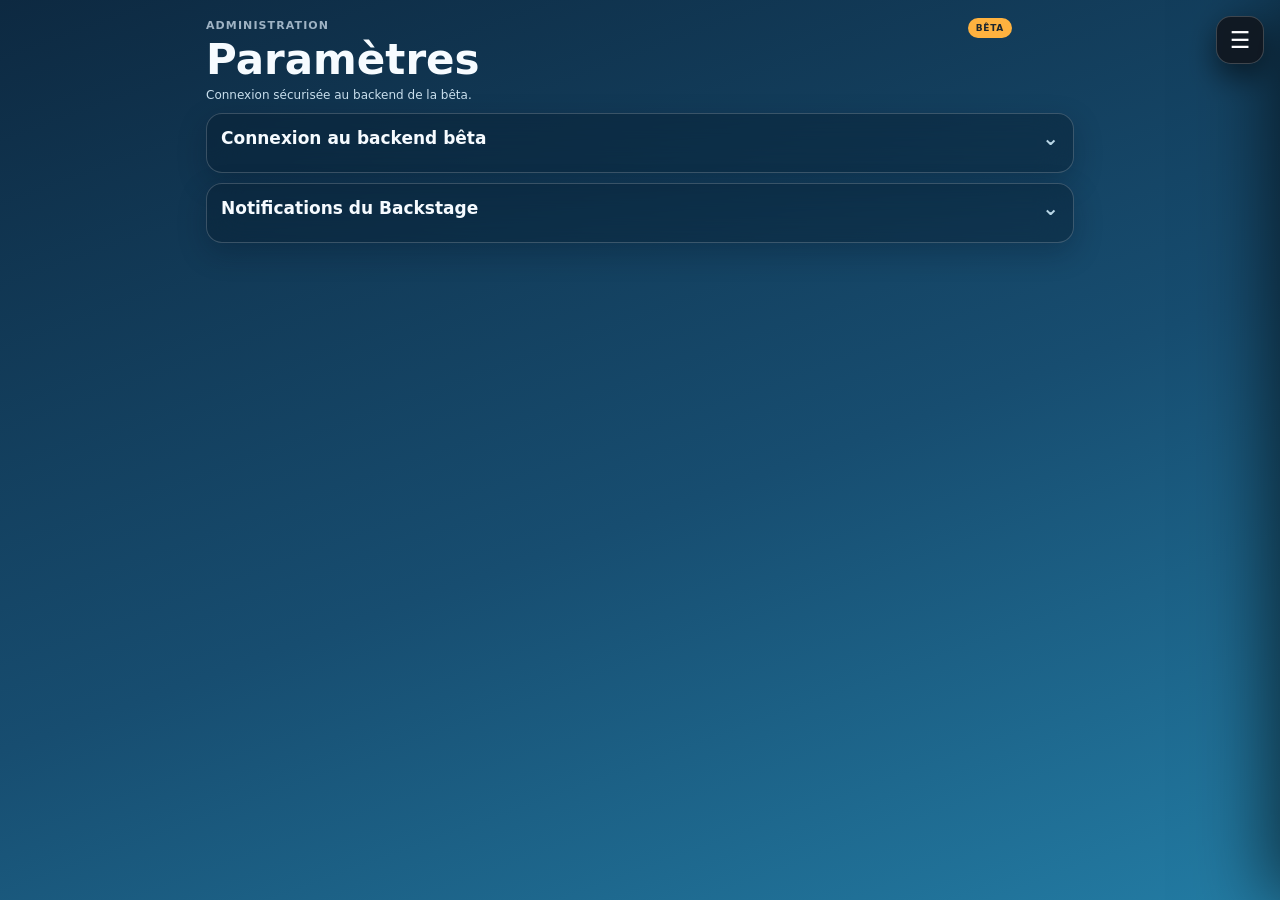
==== administration.html @ 6ad8af55 "Clarify partial hour exceptions" ====
<!DOCTYPE html>
<html lang="fr">
<head>
<meta charset="UTF-8">
<meta name="viewport" content="width=device-width,initial-scale=1,maximum-scale=1,user-scalable=no,viewport-fit=cover">
<title>Espaces — Backstage bêta</title>
<meta name="theme-color" content="#102b45">
<link rel="manifest" href="manifest.webmanifest">
  <link rel="stylesheet" href="assets/css/administration.css?v=20260828-1">
<link rel="stylesheet" href="assets/css/backstage-shell.css?v=20260716-1">
</head>
<body>
<main class="admin-shell">
  <header class="admin-header">
    <div class="admin-heading">
      <p class="admin-eyebrow">Administration</p>
      <h1 id="adminPageTitle">Espaces</h1>
      <p id="adminPageSubtitle">Statuts et horaires propres aux espaces de la PWA.</p>
    </div>
        <span class="environment">BÊTA</span>
  </header>

  <div data-admin-section="notifications" hidden>
  <details class="panel collapsible-panel" aria-labelledby="formTitle">
    <summary class="panel-heading">
      <span id="formTitle" class="panel-title">Nouvelle alerte</span>
      <button id="cancelEditBtn" class="secondary" type="button" hidden>Annuler</button>
    </summary>
    <form id="alertForm">
      <input id="editingId" type="hidden">
      <label>Catégorie
        <select id="categorie" required>
          <option value="">Choisir une catégorie</option>
          <option value="Espaces de travail">Espaces de travail</option>
          <option value="Paddocks">Paddocks</option>
          <option value="Informations">Informations</option>
          <option value="Mise à jour">Mise à jour</option>
        </select>
      </label>
      <label>Titre
        <input id="titre" maxlength="160" required placeholder="Titre visible dans la liste">
      </label>
      <label>Message
        <span class="format-toolbar" aria-label="Mise en forme du message">
          <button type="button" data-format="bold" aria-label="Mettre en gras"><strong>G</strong></button>
          <button type="button" data-format="underline" aria-label="Souligner"><u>S</u></button>
          <button type="button" data-format="link" aria-label="Ajouter un lien">Lien</button>
        </span>
        <textarea id="message" maxlength="5000" rows="7" required placeholder="Message complet"></textarea>
      </label>
      <div class="switches single-option">
        <label class="check"><input id="epingle" type="checkbox"> Épingler l’alerte</label>
      </div>
      <div class="schedule-fields" aria-label="Programmation de l’envoi">
        <label>Date de programmation
          <input id="scheduledDate" type="date">
        </label>
        <label>Heure
          <input id="scheduledTime" type="time">
        </label>
      </div>
      <p class="safety-note">Les données et les push de cette page restent isolés dans l’environnement bêta.</p>
      <div class="form-actions">
        <button id="publishBtn" type="submit" name="delivery" value="publish">Publier</button>
        <button id="sendBtn" class="send" type="submit" name="delivery" value="send">Envoyer</button>
        <button id="scheduleBtn" class="schedule" type="submit" name="delivery" value="schedule">Programmer</button>
      </div>
      <p class="action-help"><strong>Publier</strong> : visible dans la PWA sans push. <strong>Envoyer</strong> : visible dans la PWA avec push. <strong>Programmer</strong> : invisible jusqu’à l’heure choisie, puis publié et poussé automatiquement.</p>
      <p id="formStatus" class="status" role="status"></p>
    </form>
  </details>

  <details class="panel collapsible-panel" open aria-labelledby="listTitle">
    <summary class="panel-heading">
      <span id="listTitle" class="panel-title">Alertes enregistrées</span>
      <button id="refreshBtn" class="secondary" type="button">Actualiser</button>
    </summary>
    <div class="alerts-scroll">
      <div id="alertsList" class="alerts-list">
      <p class="empty">Connectez le backend pour afficher les alertes.</p>
      </div>
    </div>
  </details>
  </div>

  <section class="admin-section" data-admin-section="spaces">
    <details class="panel collapsible-panel spaces-overview">
      <summary class="panel-heading">
        <span class="panel-title">Espaces</span>
        <button id="refreshSpacesBtn" class="secondary" type="button">Actualiser</button>
      </summary>
      <p class="section-help">Touchez un statut pour le changer immédiatement. Le chevron ouvre tous les réglages.</p>
      <div id="spacePills" class="space-pills"></div>
      <p id="spaceListStatus" class="status" role="status"></p>
    </details>
    <div id="spaceEditor" class="space-editor-overlay" hidden>
    <div class="space-editor-sheet" role="dialog" aria-modal="true" aria-labelledby="spaceEditorTitle">
    <details class="panel collapsible-panel" open>
      <summary class="panel-heading">
        <span id="spaceEditorTitle" class="panel-title">Modifier l’espace</span>
        <button id="closeSpaceEditorBtn" class="secondary" type="button">Fermer</button>
      </summary>
      <select id="spaceSelect" hidden aria-label="Espace sélectionné"></select>
      <label>Texte personnalisé du statut
        <input id="spaceSpecial" maxlength="120" placeholder="Ex. Fermé pour entretien">
      </label>
      <label>Information
        <textarea id="spaceInfo" maxlength="500" rows="3" placeholder="Information affichée sur cet espace"></textarea>
      </label>
      <button id="saveSpaceBtn" type="button">Enregistrer les informations</button>
      <p id="spaceStatusMessage" class="status" role="status"></p>
    </details>
    <details class="panel technical-fallback">
      <summary>Base technique de cet espace</summary>
      <p class="section-help">Filet de sécurité technique. Au quotidien, utilisez la programmation de fond ou une exception ponctuelle.</p>
      <div id="spaceSchedules" class="schedule-grid"></div>
      <button id="saveSpaceSchedulesBtn" type="button">Enregistrer les horaires</button>
      <p id="spaceSchedulesStatus" class="status" role="status"></p>
    </details>
    </div>
    </div>
  </section>

  <section class="admin-section" data-admin-section="general" hidden>
    <details class="panel collapsible-panel">
      <summary class="panel-heading">
        <span class="panel-title">Programmation horaires</span>
        <button id="resetHourProgramBtn" class="secondary" type="button">Nouvelle</button>
      </summary>
      <p class="section-help">Source normale de vérité : préparez une grille qui prend automatiquement le relais à partir d’une date précise.</p>
      <input id="hourProgramId" type="hidden">
      <label>Nom
        <input id="hourProgramName" maxlength="120" placeholder="Ex. Horaires hiver, semaine concours…">
      </label>
      <div class="two-columns">
        <label>Début d’application
          <input id="hourProgramStart" type="date">
        </label>
        <label>Fin optionnelle
          <input id="hourProgramEnd" type="date">
        </label>
      </div>
      <div class="program-tabs" role="tablist" aria-label="Type de programmation">
        <button class="selected" type="button" data-hour-program-scope="general">Écuries</button>
        <button type="button" data-hour-program-scope="work">Travail</button>
        <button type="button" data-hour-program-scope="paddocks">3 paddocks</button>
      </div>
      <div class="hour-program-bulk">
        <label>Ouverture
          <input id="hourProgramBulkOpen" type="time">
        </label>
        <label>Fermeture
          <input id="hourProgramBulkClose" type="time">
        </label>
        <label id="hourProgramBulkStatusWrap" hidden>Statut
          <select id="hourProgramBulkStatus">
            <option value="">Ne pas changer</option>
            <option value="ouvert">Ouvert</option>
            <option value="ferme">Fermé</option>
            <option value="hors-service">Hors service</option>
          </select>
        </label>
        <button id="applyHourProgramBulkBtn" class="secondary" type="button">Appliquer aux jours sélectionnés</button>
      </div>
      <button id="applyAllPaddockHoursBtn" class="secondary program-copy-btn" type="button" hidden>Appliquer le premier paddock aux 3 paddocks</button>
      <div id="hourProgramGrid" class="hour-program-grid"></div>
      <div class="form-actions">
        <button id="saveHourProgramBtn" type="button">Enregistrer la programmation</button>
        <button id="deleteHourProgramBtn" class="danger" type="button" hidden>Supprimer</button>
      </div>
      <p id="hourProgramStatus" class="status" role="status"></p>
    </details>
    <details class="panel collapsible-panel">
      <summary class="panel-heading">
        <span class="panel-title">Options activités</span>
        <button id="resetActivityProgramBtn" class="secondary" type="button">Nouvelle</button>
      </summary>
      <p class="section-help">Programmation rare de Liberté et Longe pour Carrière et Manège. Si l’espace est fermé ou hors service, l’activité sera toujours forcée à NON côté PWA.</p>
      <input id="activityProgramId" type="hidden">
      <label>Nom
        <input id="activityProgramName" maxlength="120" placeholder="Ex. Options rentrée, semaine spéciale…">
      </label>
      <div class="two-columns">
        <label>Début d’application
          <input id="activityProgramStart" type="date">
        </label>
        <label>Fin optionnelle
          <input id="activityProgramEnd" type="date">
        </label>
      </div>
      <label class="check"><input id="activityProgramEnabled" type="checkbox"> Activer cette programmation d’activités</label>
      <div id="activityProgramGrid" class="activity-program-grid"></div>
      <div class="form-actions">
        <button id="saveActivityProgramBtn" type="button">Enregistrer les options</button>
        <button id="deleteActivityProgramBtn" class="danger" type="button" hidden>Supprimer</button>
      </div>
      <p id="activityProgramStatus" class="status" role="status"></p>
    </details>
    <details class="panel collapsible-panel" open>
      <summary><span class="panel-title">Options enregistrées</span></summary>
      <div id="activityProgramsList" class="hour-program-list"></div>
    </details>
    <details class="panel collapsible-panel" open>
      <summary class="panel-heading">
        <span class="panel-title">Programmations enregistrées</span>
        <button id="refreshHourProgramsBtn" class="secondary" type="button">Actualiser</button>
      </summary>
      <div id="hourProgramsList" class="hour-program-list"></div>
    </details>
    <details class="panel technical-fallback">
      <summary>Base technique des écuries</summary>
      <p class="section-help">Filet de sécurité si aucune programmation n’existe. À ne modifier qu’en dépannage.</p>
      <div id="generalSchedules" class="schedule-grid"></div>
      <button id="saveGeneralSchedulesBtn" type="button">Enregistrer les horaires des écuries</button>
      <p id="generalSchedulesStatus" class="status" role="status"></p>
    </details>
    <details class="panel collapsible-panel">
      <summary><span class="panel-title">Exception ponctuelle horaires</span></summary>
      <p class="section-help">Remplace l’horaire d’un seul jour, sans modifier la programmation de fond.</p>
      <div class="two-columns">
        <label>Date
          <input id="hourExceptionDate" type="date">
        </label>
        <label>Type
          <select id="hourExceptionScope">
            <option value="general">Écuries</option>
            <option value="work">Travail</option>
            <option value="paddocks">Paddock</option>
          </select>
        </label>
      </div>
      <label>Cible
        <select id="hourExceptionTarget"></select>
      </label>
      <div class="three-columns">
        <label>Statut
          <select id="hourExceptionStatus">
            <option value="ouvert">Ouvert</option>
            <option value="ferme">Fermé</option>
          </select>
        </label>
        <label>Ouverture
          <input id="hourExceptionOpen" type="time">
        </label>
        <label>Fermeture
          <input id="hourExceptionClose" type="time">
        </label>
      </div>
      <button id="saveHourExceptionBtn" type="button">Enregistrer l’exception horaire</button>
      <p id="hourExceptionStatusMessage" class="status" role="status"></p>
    </details>
    <details class="panel collapsible-panel" open>
      <summary><span class="panel-title">Exceptions horaires enregistrées</span></summary>
      <div id="hourExceptionsList" class="exceptions-list"></div>
    </details>
    <details class="panel collapsible-panel">
      <summary><span class="panel-title">Message exceptionnel page Horaires</span></summary>
      <p class="section-help">Texte ponctuel affiché sur la page Horaires, par exemple “Fermeture exceptionnelle”.</p>
      <label>Date
        <input id="exceptionDate" type="date">
      </label>
      <label>Texte affiché dans le bandeau
        <textarea id="exceptionMessage" maxlength="500" rows="3"></textarea>
      </label>
      <button id="saveExceptionBtn" type="button">Enregistrer l’exception</button>
      <p id="exceptionStatus" class="status" role="status"></p>
    </details>
    <details class="panel collapsible-panel" open>
      <summary><span class="panel-title">Exceptions enregistrées</span></summary>
      <div id="exceptionsList" class="exceptions-list"></div>
    </details>
  </section>

  <section class="admin-section" data-admin-section="home-alert" hidden>
    <details class="panel collapsible-panel">
      <summary><span class="panel-title">Alerte affichée sur l’index</span></summary>
      <label>Texte de l’alerte
        <textarea id="homeAlertMessage" maxlength="500" rows="4" placeholder="Laisser vide pour masquer le bandeau"></textarea>
      </label>
      <label class="check"><input id="homeAlertUrgent" type="checkbox"> Alerte urgente</label>
      <button id="saveHomeAlertBtn" type="button">Enregistrer l’alerte d’accueil</button>
      <p id="homeAlertStatus" class="status" role="status"></p>
    </details>
  </section>

  <section id="settingsPanel" class="admin-section" data-admin-section="settings" aria-labelledby="connectionTitle" hidden>
    <details class="panel collapsible-panel connection-panel">
      <summary><span id="connectionTitle" class="panel-title">Connexion au backend bêta</span></summary>
      <p class="section-help">Ces réglages restent mémorisés uniquement sur cet appareil.</p>
      <label>Adresse de l’API
        <input id="apiUrl" type="url" inputmode="url" placeholder="https://…workers.dev">
      </label>
      <label>Jeton d’administration
        <input id="adminToken" type="password" autocomplete="current-password" placeholder="Jeton mémorisé uniquement sur cet appareil">
      </label>
      <button id="connectBtn" type="button">Enregistrer et se connecter</button>
      <button id="forgetTokenBtn" class="secondary forget-button" type="button">Oublier le jeton</button>
      <p id="connectionStatus" class="status" role="status"></p>
    </details>
    <details class="panel collapsible-panel connection-panel" aria-labelledby="pushSettingsTitle">
      <summary><span id="pushSettingsTitle" class="panel-title">Notifications du Backstage</span></summary>
      <p class="section-help">Recevez immédiatement les nouvelles réservations, annulations, demandes, commandes et inscriptions.</p>
      <button id="enablePushBtn" class="push-settings-button" type="button">Activer les notifications</button>
      <p id="pushSettingsStatus" class="status" role="status"></p>
    </details>
  </section>
</main>
<script src="https://cdn.onesignal.com/sdks/web/v16/OneSignalSDK.page.js" defer></script>
<script src="assets/js/notification-format.js?v=20260716-2"></script>
<script src="assets/js/administration.js?v=20260828-1"></script>
<script src="assets/js/backstage-push.js?v=20260716-2"></script>
<script src="assets/js/status-realtime.js?v=20260716-2"></script>
<script src="assets/js/backstage-shell.js?v=20260719-2"></script>
</body>
</html>
---- assets/css/administration.css ----
:root{
  color-scheme:dark;
  font-family:Montserrat,-apple-system,BlinkMacSystemFont,"Segoe UI",sans-serif;
  background:#081827;
  color:#f6fbff;
}

*{box-sizing:border-box}
body{margin:0;background:linear-gradient(160deg,#0d2941,#174d70 55%,#237ca4);min-height:100vh}
button,input,textarea,select{font:inherit}
button{cursor:pointer}
[hidden]{display:none!important}

.admin-shell{width:min(760px,100%);margin:auto;padding:calc(20px + env(safe-area-inset-top)) 16px calc(32px + env(safe-area-inset-bottom))}
.admin-header{display:flex;align-items:flex-start;justify-content:space-between;gap:16px;margin-bottom:20px;padding-right:62px}
.admin-heading{min-width:0;flex:1}
.admin-title-row{display:flex;align-items:center;gap:12px}
.admin-header h1{font-size:34px;margin:0 0 4px;white-space:nowrap}
.admin-header p{margin:0;color:#c9dfed;line-height:1.45}
.environment{display:inline-block;background:#ffb23f;color:#1d2730;font-size:11px;font-weight:800;letter-spacing:.08em;border-radius:999px;padding:6px 10px}

.panel{margin:16px 0;padding:18px;border:1px solid #ffffff30;border-radius:24px;background:#102d45d9;box-shadow:0 18px 48px #00101f4d;backdrop-filter:blur(18px)}
.panel h2{font-size:19px;margin:0 0 16px}
.panel-title{font-size:19px;font-weight:850;color:#f6fbff}
.collapsible-panel>summary,.technical-fallback summary{display:flex;align-items:center;justify-content:space-between;gap:12px;margin:-2px 0 14px;cursor:pointer;list-style:none}
.collapsible-panel>summary::-webkit-details-marker,.technical-fallback summary::-webkit-details-marker{display:none}
.collapsible-panel>summary::after,.technical-fallback summary::after{content:"⌄";flex:0 0 auto;color:#b9d6e6;font-size:20px;font-weight:900;line-height:1;transition:transform .18s ease}
.collapsible-panel[open]>summary::after,.technical-fallback[open] summary::after{transform:rotate(180deg)}
.collapsible-panel:not([open]),.technical-fallback:not([open]){background:#071b2b66}
.collapsible-panel:not([open])>*:not(summary),.technical-fallback:not([open])>*:not(summary){display:none}
.collapsible-panel>summary button{position:relative;z-index:2}
.technical-fallback summary{font-size:15px;font-weight:850;color:#b9d6e6}
.technical-fallback summary::after{font-size:17px}
.panel-heading{display:flex;align-items:center;justify-content:space-between;gap:12px}
.panel-heading h2{margin:0}
label{display:block;margin:13px 0 6px;color:#d8e9f4;font-size:13px;font-weight:700}
input,textarea,select{width:100%;margin-top:7px;border:1px solid #ffffff30;border-radius:14px;padding:13px;color:#fff;background:#061827;outline:none;font-size:16px}
input:focus,textarea:focus,select:focus{border-color:#70c7f5;box-shadow:0 0 0 3px #70c7f529}
textarea{resize:vertical;line-height:1.5}
.format-toolbar{display:flex;gap:7px;margin-top:8px}
.format-toolbar button{width:auto;min-width:42px;padding:8px 11px;border:1px solid #ffffff30;border-radius:10px;background:#ffffff12;color:#fff;font-size:13px}

button{width:100%;border:0;border-radius:14px;padding:13px 16px;background:#ffb23f;color:#172430;font-weight:800}
button.secondary{width:auto;padding:9px 12px;border:1px solid #ffffff30;background:#ffffff12;color:#fff;font-size:12px}
.forget-button{margin-top:10px}
.push-settings-button.is-on{background:#63d492;color:#092719}
.push-settings-button.is-error{background:#d05a5a;color:#fff}
.switches{display:grid;gap:2px;margin:15px 0}
.single-option{margin-bottom:10px}
.check{display:flex;align-items:center;gap:10px;margin:4px 0;padding:10px 12px;border-radius:14px;background:#ffffff0d}
.check input[type="checkbox"]{
  appearance:none;
  -webkit-appearance:none;
  display:grid;
  place-content:center;
  flex:0 0 24px;
  width:24px;
  height:24px;
  margin:0;
  padding:0;
  border:2px solid #d8e9f4;
  border-radius:7px;
  background:#061827;
  box-shadow:none;
}
.check input[type="checkbox"]::before{
  content:"";
  width:11px;
  height:6px;
  border-left:3px solid #172430;
  border-bottom:3px solid #172430;
  transform:rotate(-45deg) scale(0);
  transform-origin:center;
}
.check input[type="checkbox"]:checked{border-color:#ffb23f;background:#ffb23f}
.check input[type="checkbox"]:checked::before{transform:rotate(-45deg) scale(1)}
.check input[type="checkbox"]:focus-visible{box-shadow:0 0 0 3px #70c7f54d}
.safety-note{color:#ffd99d;font-size:12px;line-height:1.5}
.form-actions{display:grid;grid-template-columns:1fr 1fr;gap:10px}
.form-actions .send{background:#63d492;color:#092719}
.form-actions .schedule{grid-column:1/-1;background:#70c7f5;color:#061827}
.schedule-fields{display:grid;grid-template-columns:minmax(0,1fr) minmax(0,1fr);gap:10px;margin:8px 0 10px;padding:10px;border:1px solid #ffffff1f;border-radius:14px;background:#ffffff0a;overflow:hidden}
.schedule-fields label{min-width:0}
.schedule-fields input{display:block;width:100%;max-width:100%;min-width:0;-webkit-appearance:none;appearance:none}
.action-help{margin:10px 2px 0;color:#b9d6e6;font-size:11px;line-height:1.45}
.status{min-height:18px;margin:10px 2px 0;color:#b9ddf2;font-size:12px}
.status.error{color:#ffaaa7}
.status.success{color:#a9efc2}

.alerts-list{display:grid;gap:12px}
.alerts-scroll{max-height:min(62vh,720px);overflow-y:auto;padding-right:5px;overscroll-behavior:contain;scrollbar-gutter:stable}
.alert-item{padding:15px;border:1px solid #ffffff24;border-radius:18px;background:#071b2b80}
.alert-top{display:flex;justify-content:space-between;gap:12px}
.alert-item h3{margin:0 0 5px;font-size:16px}
.alert-meta{margin:0;color:#a9cadc;font-size:11px}
.alert-message{margin:12px 0;color:#e5f2f9;font-size:13px;line-height:1.5;white-space:pre-wrap}
.badges{display:flex;flex-wrap:wrap;gap:6px;margin-bottom:12px}
.badge{padding:4px 7px;border-radius:999px;background:#ffffff14;color:#d9ecf6;font-size:10px;font-weight:800}
.badge.active{background:#2bb76c2e;color:#a9efc2}
.badge.inactive{background:#d05a5a2e;color:#ffc0bd}
.alert-actions{display:flex;gap:8px}
.alert-item button{width:auto;padding:8px 12px;font-size:12px}
.alert-item button.danger{border:1px solid #ffaaa766;background:#d05a5a2e;color:#ffc0bd}
.empty{color:#b5cedd;text-align:center;padding:16px}
.section-help{margin:-7px 0 14px;color:#b9d6e6;font-size:12px;line-height:1.45}
.spaces-overview .panel-heading{margin-bottom:12px}
.spaces-overview .section-help{margin:0 0 14px}
.space-pills{display:grid;gap:12px}
.space-pill{padding:14px;border:1px solid #ffffff24;border-radius:20px;background:#071b2b80}
.space-pill-head{display:flex;align-items:center;justify-content:space-between;gap:10px}
.space-summary{display:grid;gap:4px;min-width:0}
.space-summary strong{font-size:16px}
.space-summary span{color:#b9d6e6;font-size:12px;white-space:nowrap;overflow:hidden;text-overflow:ellipsis}
.space-chevron{flex:0 0 42px;width:42px;height:42px;padding:0;border:1px solid #ffffff30;border-radius:50%;background:#ffffff12;color:#fff;font-size:28px;line-height:1}
.quick-actions{display:grid;grid-template-columns:repeat(4,1fr);gap:6px;margin-top:12px}
.quick-actions button,.quick-toggle button{padding:8px 6px;border:1px solid #ffffff24;background:#ffffff0d;color:#d9ecf6;font-size:10px}
.quick-actions button.selected,.quick-toggle button.selected{border-color:#ffb23f;background:#ffb23f;color:#172430}
.quick-options{display:grid;grid-template-columns:1fr 1fr;gap:8px;margin-top:8px}
.quick-toggle{display:grid;grid-template-columns:1fr auto auto auto;align-items:center;gap:5px;padding:7px 8px;border-radius:12px;background:#ffffff08}
.quick-toggle span{font-size:10px;font-weight:800;color:#c9dfed}
.quick-toggle button{width:auto;padding:6px 7px}
.quick-toggle button:disabled{opacity:.35;cursor:not-allowed}
body.space-editor-open{overflow:hidden}
.space-editor-overlay{position:fixed;z-index:1100;inset:0;display:grid;align-items:center;padding:calc(16px + env(safe-area-inset-top)) 16px calc(16px + env(safe-area-inset-bottom));background:#020914c7;backdrop-filter:blur(7px)}
.space-editor-sheet{width:min(700px,100%);max-height:min(88dvh,850px);margin:auto;overflow-y:auto;overscroll-behavior:contain;border:1px solid #ffffff38;border-radius:28px;background:#0d2b43;box-shadow:0 28px 80px #000b}
.space-editor-sheet .panel{margin:0;border:0;border-radius:0;background:transparent;box-shadow:none;backdrop-filter:none}
.space-editor-sheet .panel+.panel{border-top:1px solid #ffffff24}
.two-columns{display:grid;grid-template-columns:1fr 1fr;gap:10px}
.three-columns{display:grid;grid-template-columns:1fr 1fr 1fr;gap:10px}
.schedule-grid{display:grid;gap:8px;margin-bottom:14px}
.schedule-row{display:grid;grid-template-columns:minmax(84px,1fr) 105px 105px;align-items:center;gap:8px;padding:9px;border-radius:14px;background:#071b2b80}
.schedule-row strong{font-size:12px;color:#d8e9f4}
.schedule-row input{margin:0;padding:10px 7px;text-align:center}
.exceptions-list{display:grid;gap:10px}
.exception-item{display:flex;align-items:flex-start;justify-content:space-between;gap:12px;padding:13px;border:1px solid #ffffff24;border-radius:16px;background:#071b2b80}
.exception-item p{margin:5px 0 0;color:#d8e9f4;font-size:12px;line-height:1.4;white-space:pre-wrap}
button.danger{border:1px solid #ffaaa766;background:#d05a5a2e;color:#ffc0bd}
button.compact{width:auto;padding:8px 10px;font-size:11px}
.program-tabs{display:flex;gap:8px;margin:12px 0;overflow-x:auto;padding-bottom:2px}
.program-tabs button{flex:1 0 auto;width:auto;min-width:105px;border:1px solid #ffffff24;background:#ffffff0d;color:#d9ecf6}
.program-tabs button.selected{border-color:#70c7f5;background:#70c7f526;color:#fff}
.hour-program-bulk{display:grid;grid-template-columns:repeat(3,minmax(120px,1fr)) auto;gap:8px;align-items:end;margin:8px 0 10px;padding:10px;border:1px solid #ffffff1f;border-radius:16px;background:#ffffff0a}
.hour-program-bulk label{margin:0}
.hour-program-bulk button{width:auto;white-space:normal}
.hour-program-grid{display:grid;gap:12px;margin:10px 0 14px}
.hour-program-target{min-width:0;padding:12px;border:1px solid #ffffff22;border-radius:16px;background:#071b2b66;overflow-x:auto}
.hour-program-target h3{margin:0 0 10px;font-size:15px}
.hour-program-row{display:grid;grid-template-columns:34px 90px 130px 104px 104px minmax(170px,1fr);gap:7px;align-items:center;min-width:640px;padding:7px 0;border-top:1px solid #ffffff12}
.hour-program-row.is-general{grid-template-columns:34px 90px minmax(0,1fr) minmax(0,1fr);min-width:0;max-width:470px}
.hour-program-row.is-work{grid-template-columns:34px 90px minmax(0,1fr) minmax(0,1fr);min-width:0;max-width:470px}
.hour-program-row.is-paddocks{grid-template-columns:34px 84px minmax(104px,130px) minmax(0,104px) minmax(0,104px);min-width:0;max-width:620px}
.hour-program-row:first-of-type{border-top:0}
.hour-program-row strong{font-size:11px;color:#d8e9f4}
.hour-program-row input,.hour-program-row select{margin:0;padding:8px 9px;font-size:13px}
.program-day-check{display:grid;place-items:center;margin:0}
.program-day-check input{width:24px;height:24px;padding:0}
.program-inline-options{display:grid;grid-template-columns:1fr 1fr;gap:7px;grid-column:1/-1;margin-left:90px}
.program-inline-options label{display:grid;grid-template-columns:auto 94px;align-items:center;gap:8px;margin:0;color:#b9d6e6}
.hour-program-list{display:grid;gap:8px}
.hour-program-item{display:flex;align-items:center;justify-content:space-between;gap:10px;padding:11px;border:1px solid #ffffff24;border-radius:14px;background:#071b2b80}
.hour-program-item strong{font-size:14px}
.hour-program-item p{margin:4px 0 0;color:#b9d6e6;font-size:11px}
.activity-program-grid{display:grid;grid-template-columns:1fr 1fr;gap:12px;margin:10px 0 14px}
.activity-program-target{display:grid;gap:10px}
.activity-program-target h3{margin-bottom:0}
.activity-program-group{display:grid;gap:6px;padding:10px;border:1px solid #ffffff18;border-radius:14px;background:#ffffff08}
.activity-program-group h4{margin:0 0 2px;color:#70c7f5;font-size:13px;font-weight:900;letter-spacing:.04em;text-transform:uppercase}
.activity-program-row{display:grid;grid-template-columns:82px 1fr 76px 94px 94px;gap:7px;align-items:center;padding:7px 8px;border:1px solid #ffffff12;border-radius:11px;background:#06182780}
.activity-program-row strong,.activity-program-row span{font-size:11px;color:#d8e9f4}
.activity-program-row span{font-weight:750;color:#b9d6e6}
.activity-program-row input,.activity-program-row select{margin:0;padding:8px 9px;font-size:13px}

@media(max-width:520px){
  .admin-header{display:block;padding-right:58px}
  .admin-title-row{justify-content:space-between;gap:8px}
  .admin-header h1{font-size:28px}
  .environment{flex:0 0 auto;padding:4px 7px;font-size:8px;letter-spacing:.04em;white-space:nowrap}
  .space-editor-overlay{align-items:end;padding:calc(10px + env(safe-area-inset-top)) 0 0}
  .space-editor-sheet{width:100%;max-height:92dvh;margin:0;border-radius:26px 26px 0 0;border-bottom:0;padding-bottom:env(safe-area-inset-bottom)}
  .quick-options{grid-template-columns:1fr}
  .schedule-row{grid-template-columns:82px 1fr 1fr}
  .program-tabs button{min-width:94px}
  .hour-program-bulk{grid-template-columns:1fr 1fr;gap:8px}
  .hour-program-bulk button{grid-column:1/-1;width:100%}
  .hour-program-target{padding:10px}
  .hour-program-row{min-width:0;grid-template-columns:30px 70px 1fr 1fr}
  .hour-program-row.is-general{grid-template-columns:30px 70px 1fr 1fr;min-width:0;max-width:none}
  .hour-program-row.is-work{grid-template-columns:30px 70px 1fr 1fr;min-width:0;max-width:none}
  .hour-program-row.is-paddocks{grid-template-columns:30px 70px 1fr 1fr;min-width:0;max-width:none}
  .hour-program-row.is-paddocks select{grid-column:3/-1}
  .hour-program-row.is-paddocks input[data-field="opensAt"]{grid-column:3}
  .hour-program-row.is-paddocks input[data-field="closesAt"]{grid-column:4}
  .program-inline-options{margin-left:78px}
  .hour-program-item{align-items:flex-start;flex-direction:column}
  .activity-program-grid{grid-template-columns:1fr}
  .activity-program-row{grid-template-columns:70px 1fr 72px;gap:6px}
  .activity-program-row input{grid-column:span 1}
  .activity-program-row input[data-field="startsAt"]{grid-column:1/3}
  .activity-program-row input[data-field="endsAt"]{grid-column:3}
  .three-columns{grid-template-columns:1fr}
}

/* Pilote UX 2026-07-28 : administration compacte, logique inchangée. */
.admin-shell{width:min(900px,100%);padding-top:calc(18px + env(safe-area-inset-top))}
.admin-header{align-items:flex-start;margin-bottom:8px;padding-right:62px}
.admin-heading h1{margin:0;font-size:clamp(30px,5vw,42px);line-height:1.05}
.admin-header> .environment{flex:0 0 auto;margin-top:0}
.admin-eyebrow{margin:0 0 4px!important;color:#9fb3c4!important;font-size:11px!important;font-weight:850;letter-spacing:.1em;text-transform:uppercase}
.admin-header p#adminPageSubtitle{margin-top:5px;font-size:12px;line-height:1.35}
.environment{padding:5px 8px;font-size:9px}
.panel{margin:10px 0;padding:14px;border-radius:16px;box-shadow:0 10px 28px #00101f40}
.panel h2{margin-bottom:9px;font-size:17px}
.panel-title{font-size:17px}
.collapsible-panel>summary,.technical-fallback summary{margin:0 0 10px}
.panel-heading{align-items:flex-start}
.panel-heading h2{margin:0}
label{margin:9px 0 4px;font-size:11px}
input,textarea,select{margin-top:4px;padding:10px 11px;border-radius:10px;font-size:14px}
button{min-height:42px;padding:9px 12px;border-radius:10px}
button.secondary{padding:7px 10px;font-size:11px}
.section-help{margin:-3px 0 9px;font-size:11px;line-height:1.35}
.format-toolbar{margin-top:5px}
.format-toolbar button{min-height:36px;padding:6px 9px}
.switches{margin:9px 0}
.check{padding:8px 10px;border-radius:10px}
.form-actions{gap:6px}
.schedule-fields{gap:7px;margin:6px 0 8px;padding:8px;border-radius:11px}
.action-help{margin-top:7px}
.status{min-height:16px;margin-top:6px}
.alerts-list{gap:7px}
.alerts-scroll{max-height:min(70vh,760px)}
.alert-item{padding:10px 11px;border-radius:12px}
.alert-message{margin:7px 0;font-size:12px;line-height:1.4}
.badges{gap:4px;margin-bottom:7px}
.alert-actions{gap:5px}
.space-pills{gap:7px}
.space-pill{padding:10px 11px;border-radius:13px}
.space-summary strong{font-size:14px}
.space-summary span{font-size:10px}
.space-chevron{flex-basis:36px;width:36px;height:36px;font-size:23px}
.quick-actions{gap:4px;margin-top:8px}
.quick-options{gap:5px;margin-top:5px}
.quick-toggle{padding:5px 6px;border-radius:9px}
.schedule-grid{gap:5px;margin-bottom:9px}
.schedule-row{padding:6px;border-radius:9px}
.schedule-row input{padding:8px 6px}
.exceptions-list{gap:6px}
.exception-item{padding:9px 10px;border-radius:11px}
.space-editor-sheet{border-radius:18px}
@media(max-width:520px){
  .admin-shell{padding-inline:11px}
  .admin-header{display:flex;padding-right:58px}
  .admin-header> .environment{position:absolute;top:calc(18px + env(safe-area-inset-top));right:72px}
  .panel{padding:11px}
  .schedule-fields{grid-template-columns:minmax(0,1fr);padding:10px}
  .schedule-fields input{font-size:16px}
  .space-editor-sheet .panel{padding:13px}
}

/* L’onglet Espaces conserve volontairement sa présentation historique. */
body.admin-section-spaces .admin-shell{
  width:min(760px,100%);
  padding:calc(20px + env(safe-area-inset-top)) 16px calc(32px + env(safe-area-inset-bottom));
}
body.admin-section-spaces .admin-header{margin-bottom:20px}
body.admin-section-spaces .admin-heading h1{font-size:34px}
body.admin-section-spaces .admin-header p#adminPageSubtitle{margin-top:0;font-size:initial;line-height:1.45}
body.admin-section-spaces .environment{padding:6px 10px;font-size:11px}
body.admin-section-spaces .panel{margin:16px 0;padding:18px;border-radius:24px;box-shadow:0 18px 48px #00101f4d}
body.admin-section-spaces .panel h2{margin-bottom:16px;font-size:19px}
body.admin-section-spaces .spaces-overview .panel-heading{margin-bottom:12px}
body.admin-section-spaces .spaces-overview .section-help{margin:0 0 14px;font-size:12px;line-height:1.45}
body.admin-section-spaces .space-pills{gap:12px}
body.admin-section-spaces .space-pill{padding:14px;border-radius:20px}
body.admin-section-spaces .space-summary strong{font-size:16px}
body.admin-section-spaces .space-summary span{font-size:12px}
body.admin-section-spaces .space-chevron{flex-basis:42px;width:42px;height:42px;font-size:28px}
body.admin-section-spaces .quick-actions{gap:6px;margin-top:12px}
body.admin-section-spaces .quick-options{gap:8px;margin-top:8px}
body.admin-section-spaces .quick-toggle{padding:7px 8px;border-radius:12px}
body.admin-section-spaces .schedule-grid{gap:8px;margin-bottom:14px}
body.admin-section-spaces .schedule-row{padding:9px;border-radius:14px}
body.admin-section-spaces .schedule-row input{padding:10px 7px}
body.admin-section-spaces .exceptions-list{gap:10px}
body.admin-section-spaces .exception-item{padding:13px;border-radius:16px}
body.admin-section-spaces .space-editor-sheet{border-radius:28px}

@media(max-width:520px){
  body.admin-section-spaces .admin-shell{padding-inline:16px}
  body.admin-section-spaces .admin-header{display:block}
  body.admin-section-spaces .admin-heading h1{font-size:28px}
  body.admin-section-spaces .environment{padding:4px 7px;font-size:8px}
  body.admin-section-spaces .space-editor-sheet{border-radius:26px 26px 0 0}
  body.admin-section-spaces .space-editor-sheet .panel{padding:18px}
}

@media(max-width:640px){
  .activity-program-grid{
    grid-template-columns:minmax(0,1fr);
  }
  .activity-program-target,
  .activity-program-group{
    min-width:0;
    overflow:hidden;
  }
  .activity-program-row{
    grid-template-columns:minmax(82px,1fr) 86px;
    gap:7px;
    padding:9px;
  }
  .activity-program-row strong{
    align-self:center;
    min-width:0;
    overflow:hidden;
    text-overflow:ellipsis;
  }
  .activity-program-row span{
    display:none;
  }
  .activity-program-row select{
    width:86px;
    min-width:0;
  }
  .activity-program-row input{
    width:100%;
    min-width:0;
    max-width:100%;
  }
  .activity-program-row input[data-field="startsAt"]{
    grid-column:1;
  }
  .activity-program-row input[data-field="endsAt"]{
    grid-column:2;
  }
}
---- assets/css/backstage-shell.css ----
:root{
  color-scheme:dark;
  --shell-bg:#090b0f;
  --shell-panel:#111720;
  --shell-panel-soft:#161e29;
  --shell-line:#2b3746;
  --shell-text:#f7f9fc;
  --shell-muted:#a9b5c4;
  --shell-accent:#f5c760;
  font-family:Inter,ui-sans-serif,system-ui,-apple-system,BlinkMacSystemFont,"Segoe UI",sans-serif;
}
*{box-sizing:border-box}
.backstage-home{min-height:100vh;margin:0;background:radial-gradient(circle at 90% 0,#1f3550 0,transparent 34%),var(--shell-bg);color:var(--shell-text)}
.home-shell{width:min(920px,100%);margin:auto;padding:calc(28px + env(safe-area-inset-top)) 18px calc(38px + env(safe-area-inset-bottom))}
.home-header{position:relative;margin-bottom:28px;padding-right:64px}
.beta-pill{display:inline-flex;margin-bottom:18px;padding:6px 10px;border:1px solid #f5c76070;border-radius:999px;background:#f5c76020;color:#ffe59a;font-size:11px;font-weight:900;letter-spacing:.12em}
.eyebrow{margin:0 0 5px;color:var(--shell-muted);font-size:13px;font-weight:750;letter-spacing:.04em;text-transform:uppercase}
.home-header h1{margin:0;font-size:clamp(38px,9vw,68px);line-height:1}
.home-intro{max-width:570px;margin:13px 0 0;color:#c5cfdb;font-size:16px;line-height:1.55}
.home-summary{margin:0 0 22px;padding:18px;border:1px solid #ffffff20;border-radius:22px;background:linear-gradient(145deg,#17212e,#10161f);box-shadow:0 18px 45px #00000035}
.home-summary-heading{display:flex;align-items:center;justify-content:space-between;gap:16px;margin-bottom:14px}
.home-summary-heading .eyebrow{margin-bottom:3px;color:#87e2a5}
.home-summary-heading h2{margin:0;font-size:24px}
.home-summary-heading button{width:42px;height:42px;border:1px solid #ffffff26;border-radius:13px;background:#ffffff0c;color:#fff;font-size:23px;cursor:pointer}
.home-summary-heading button:disabled{opacity:.55}
.home-summary-grid{display:grid;grid-template-columns:repeat(4,minmax(0,1fr));gap:10px}
.home-summary-grid a{display:grid;grid-template-columns:auto 1fr;align-items:center;gap:2px 9px;min-height:88px;padding:13px;border:1px solid #ffffff14;border-radius:16px;background:#ffffff08;color:var(--shell-text);text-decoration:none}
.home-summary-grid a>span{grid-row:1/3;font-size:22px}
.home-summary-grid strong{font-size:25px;line-height:1}
.home-summary-grid small{color:var(--shell-muted);font-size:12px;line-height:1.25}
.home-summary-grid a.has-items{border-color:#f5c76066;background:#f5c7600c}
.home-summary-grid a.has-items strong{color:#ffe08a}
.home-summary-status{min-height:18px;margin:10px 2px 0;color:var(--shell-muted);font-size:12px}
.home-summary-status.error{color:#ff9b9b}
.module-grid{display:grid;grid-template-columns:repeat(2,minmax(0,1fr));gap:14px}
.module-card{position:relative;display:grid;grid-template-columns:54px minmax(0,1fr) auto;align-items:center;gap:14px;min-height:132px;padding:20px;border:1px solid var(--shell-line);border-radius:22px;background:linear-gradient(145deg,#182230,#10161f);box-shadow:0 18px 45px #00000035;color:var(--shell-text);text-decoration:none;overflow:hidden;transition:transform .15s ease,border-color .15s ease}
.module-card::before{content:"";position:absolute;inset:0 auto 0 0;width:4px;background:var(--card-accent,#5b8dff)}
.module-card:active{transform:scale(.985)}
.module-card:focus-visible{outline:3px solid #8db1ff;outline-offset:3px}
.module-icon{display:grid;place-items:center;width:54px;height:54px;border-radius:17px;background:color-mix(in srgb,var(--card-accent,#5b8dff) 18%,transparent);font-size:26px}
.module-copy{display:grid;gap:7px;min-width:0}
.module-copy strong{font-size:21px}
.module-copy small{color:var(--shell-muted);font-size:13px;line-height:1.4}
.module-arrow{font-size:38px;color:#dce5ef}
.module-spaces{--card-accent:#68e18f}.module-paddocks{--card-accent:#5b8dff}.module-notifications{--card-accent:#c68cff}.module-hours{--card-accent:#5bd4e8}.module-alerts{--card-accent:#f5c760}.module-users{--card-accent:#8490a0}
.module-liberte{--card-accent:#74dc92}.module-billing{--card-accent:#f0b85b}.module-themes{--card-accent:#d68cff}
.module-staff{--card-accent:#72dff4}
.module-card.is-disabled{opacity:.62}
.coming-soon{padding:5px 8px;border-radius:999px;background:#ffffff10;color:#cbd3df;font-size:10px;font-weight:800;white-space:nowrap}

.backstage-menu-button{position:fixed;z-index:1001;top:calc(16px + env(safe-area-inset-top));right:16px;display:grid;place-items:center;width:48px;height:48px;min-height:48px;padding:0;border:1px solid #ffffff32;border-radius:15px;background:#111720ed;color:#fff;box-shadow:0 12px 30px #0008;font-size:23px;cursor:pointer}
.backstage-menu-overlay{position:fixed;z-index:999;inset:0;background:#02060bb8;backdrop-filter:blur(6px);opacity:0;pointer-events:none;transition:opacity .2s ease}
.backstage-menu{position:fixed;z-index:1000;top:0;right:0;width:min(330px,88vw);height:100dvh;padding:calc(82px + env(safe-area-inset-top)) 18px calc(24px + env(safe-area-inset-bottom));border-left:1px solid #ffffff25;background:#0d141ded;box-shadow:-28px 0 70px #0009;transform:translateX(105%);transition:transform .22s ease;overflow-y:auto}
.backstage-menu.is-open{transform:translateX(0)}
.backstage-menu-overlay.is-open{opacity:1;pointer-events:auto}
.backstage-menu-title{margin:0 0 16px;color:#9eacbd;font-size:11px;font-weight:850;letter-spacing:.13em;text-transform:uppercase}
.backstage-menu nav{display:grid;gap:8px}
.backstage-menu a{display:flex;align-items:center;gap:12px;min-height:50px;padding:12px 14px;border:1px solid transparent;border-radius:14px;color:#eef4fa;text-decoration:none;font-weight:750}
.backstage-menu a:hover,.backstage-menu a.is-current{border-color:#ffffff22;background:#ffffff0d}
.backstage-menu a.is-disabled{opacity:.45;pointer-events:none}
body.menu-open{overflow:hidden}

@media(max-width:620px){
  .home-summary-grid{grid-template-columns:repeat(2,minmax(0,1fr))}
  .module-grid{grid-template-columns:1fr}
  .module-card{min-height:112px;padding:16px}
  .home-intro{font-size:15px}
}

/* Pilote UX accueil 2026-07-28 : densité "logiciel métier". */
.backstage-home .home-shell{padding-top:calc(18px + env(safe-area-inset-top))}
.backstage-home .home-header{margin-bottom:10px}
.backstage-home .home-title-row{display:flex;align-items:flex-start;justify-content:space-between;gap:18px}
.backstage-home .home-title-row h1{font-size:clamp(2rem,5vw,3.2rem);line-height:1.05}
.backstage-home .home-title-row .beta-pill{flex:0 0 auto;margin:0}
.backstage-home .home-intro{margin-top:6px;font-size:13px;line-height:1.4}
.backstage-home .home-summary{margin-bottom:10px;padding:13px;border-radius:16px;box-shadow:0 10px 28px #0003}
.backstage-home .home-summary-heading{margin-bottom:8px}
.backstage-home .home-summary-heading h2{font-size:18px}
.backstage-home .home-summary-heading button{width:38px;height:38px;border-radius:10px;font-size:20px}
.backstage-home .home-summary-grid{gap:6px}
.backstage-home .home-summary-grid a{min-height:64px;padding:9px;border-radius:11px}
.backstage-home .home-summary-grid a>span{font-size:18px}
.backstage-home .home-summary-grid strong{font-size:20px}
.backstage-home .home-summary-grid small{font-size:10px}
.backstage-home .home-summary-status{min-height:15px;margin-top:6px;font-size:10px}
.backstage-home .module-grid{gap:7px}
.backstage-home .module-card{grid-template-columns:42px minmax(0,1fr) auto;gap:10px;min-height:86px;padding:11px 13px;border-radius:14px;box-shadow:0 9px 24px #0003}
.backstage-home .module-card::before{width:3px}
.backstage-home .module-icon{width:42px;height:42px;border-radius:12px;font-size:21px}
.backstage-home .module-copy{gap:3px}
.backstage-home .module-copy strong{font-size:16px}
.backstage-home .module-copy small{font-size:11px;line-height:1.3}
.backstage-home .module-arrow{font-size:27px}
@media(max-width:620px){
  .backstage-home .home-shell{padding-inline:11px}
  .backstage-home .home-header{padding-right:58px}
  .backstage-home .home-title-row{display:block}
  .backstage-home .home-title-row .beta-pill{position:absolute;top:0;right:64px}
  .backstage-home .home-summary{padding:11px}
  .backstage-home .module-card{min-height:76px;padding:9px 11px}
}
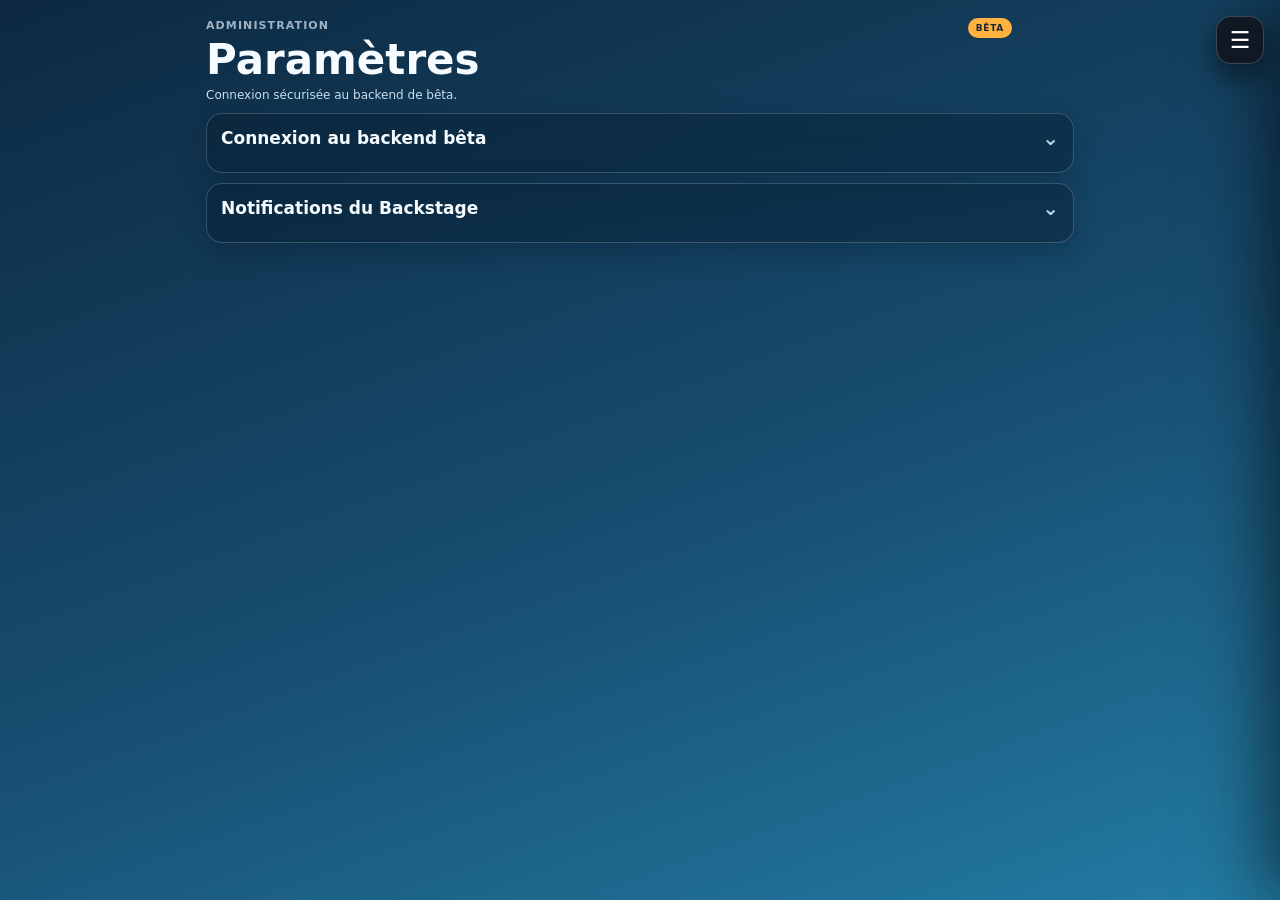
==== commit 3d4f945b: "Align beta behavior with production baseline" ====
--- a/administration.html
+++ b/administration.html
@@ -6,8 +6,8 @@
 <title>Espaces — Backstage bêta</title>
 <meta name="theme-color" content="#102b45">
 <link rel="manifest" href="manifest.webmanifest">
-  <link rel="stylesheet" href="assets/css/administration.css?v=20260828-1">
-<link rel="stylesheet" href="assets/css/backstage-shell.css?v=20260716-1">
+  <link rel="stylesheet" href="assets/css/administration.css?v=20260831-1">
+<link rel="stylesheet" href="assets/css/backstage-shell.css?v=20260831-1">
 </head>
 <body>
 <main class="admin-shell">
@@ -84,7 +84,7 @@
   </div>
 
   <section class="admin-section" data-admin-section="spaces">
-    <details class="panel collapsible-panel spaces-overview">
+    <details class="panel collapsible-panel spaces-overview" open>
       <summary class="panel-heading">
         <span class="panel-title">Espaces</span>
         <button id="refreshSpacesBtn" class="secondary" type="button">Actualiser</button>
@@ -254,19 +254,28 @@
       <div id="hourExceptionsList" class="exceptions-list"></div>
     </details>
     <details class="panel collapsible-panel">
-      <summary><span class="panel-title">Message exceptionnel page Horaires</span></summary>
-      <p class="section-help">Texte ponctuel affiché sur la page Horaires, par exemple “Fermeture exceptionnelle”.</p>
-      <label>Date
+      <summary><span class="panel-title">Alerte temporaire d’accueil</span></summary>
+      <p class="section-help">Bandeau temporaire affiché sur l’accueil, sans remplacer les horaires d’ouverture.</p>
+      <label>Date de début
         <input id="exceptionDate" type="date">
+      </label>
+      <label>Date de fin <small>(facultative)</small>
+        <input id="exceptionEndDate" type="date">
+      </label>
+      <label>Couleur du bandeau
+        <select id="exceptionColor">
+          <option value="orange">Orange</option>
+          <option value="red">Rouge</option>
+        </select>
       </label>
       <label>Texte affiché dans le bandeau
         <textarea id="exceptionMessage" maxlength="500" rows="3"></textarea>
       </label>
-      <button id="saveExceptionBtn" type="button">Enregistrer l’exception</button>
+      <button id="saveExceptionBtn" type="button">Enregistrer l’alerte</button>
       <p id="exceptionStatus" class="status" role="status"></p>
     </details>
     <details class="panel collapsible-panel" open>
-      <summary><span class="panel-title">Exceptions enregistrées</span></summary>
+      <summary><span class="panel-title">Alertes temporaires enregistrées</span></summary>
       <div id="exceptionsList" class="exceptions-list"></div>
     </details>
   </section>
@@ -306,10 +315,10 @@
   </section>
 </main>
 <script src="https://cdn.onesignal.com/sdks/web/v16/OneSignalSDK.page.js" defer></script>
-<script src="assets/js/notification-format.js?v=20260716-2"></script>
-<script src="assets/js/administration.js?v=20260828-1"></script>
-<script src="assets/js/backstage-push.js?v=20260716-2"></script>
-<script src="assets/js/status-realtime.js?v=20260716-2"></script>
-<script src="assets/js/backstage-shell.js?v=20260719-2"></script>
+<script src="assets/js/notification-format.js?v=20260831-1"></script>
+<script src="assets/js/administration.js?v=20261023-2"></script>
+<script src="assets/js/backstage-push.js?v=20260831-1"></script>
+<script src="assets/js/status-realtime.js?v=20260831-1"></script>
+<script src="assets/js/backstage-shell.js?v=20260906-prod-chevaux"></script>
 </body>
 </html>
--- a/assets/css/backstage-shell.css
+++ b/assets/css/backstage-shell.css
@@ -44,7 +44,6 @@
 .module-arrow{font-size:38px;color:#dce5ef}
 .module-spaces{--card-accent:#68e18f}.module-paddocks{--card-accent:#5b8dff}.module-notifications{--card-accent:#c68cff}.module-hours{--card-accent:#5bd4e8}.module-alerts{--card-accent:#f5c760}.module-users{--card-accent:#8490a0}
 .module-liberte{--card-accent:#74dc92}.module-billing{--card-accent:#f0b85b}.module-themes{--card-accent:#d68cff}
-.module-staff{--card-accent:#72dff4}
 .module-card.is-disabled{opacity:.62}
 .coming-soon{padding:5px 8px;border-radius:999px;background:#ffffff10;color:#cbd3df;font-size:10px;font-weight:800;white-space:nowrap}
 
@@ -67,7 +66,7 @@
   .home-intro{font-size:15px}
 }
 
-/* Pilote UX accueil 2026-07-28 : densité "logiciel métier". */
+/* Interface compacte validée le 2026-07-28. */
 .backstage-home .home-shell{padding-top:calc(18px + env(safe-area-inset-top))}
 .backstage-home .home-header{margin-bottom:10px}
 .backstage-home .home-title-row{display:flex;align-items:flex-start;justify-content:space-between;gap:18px}
